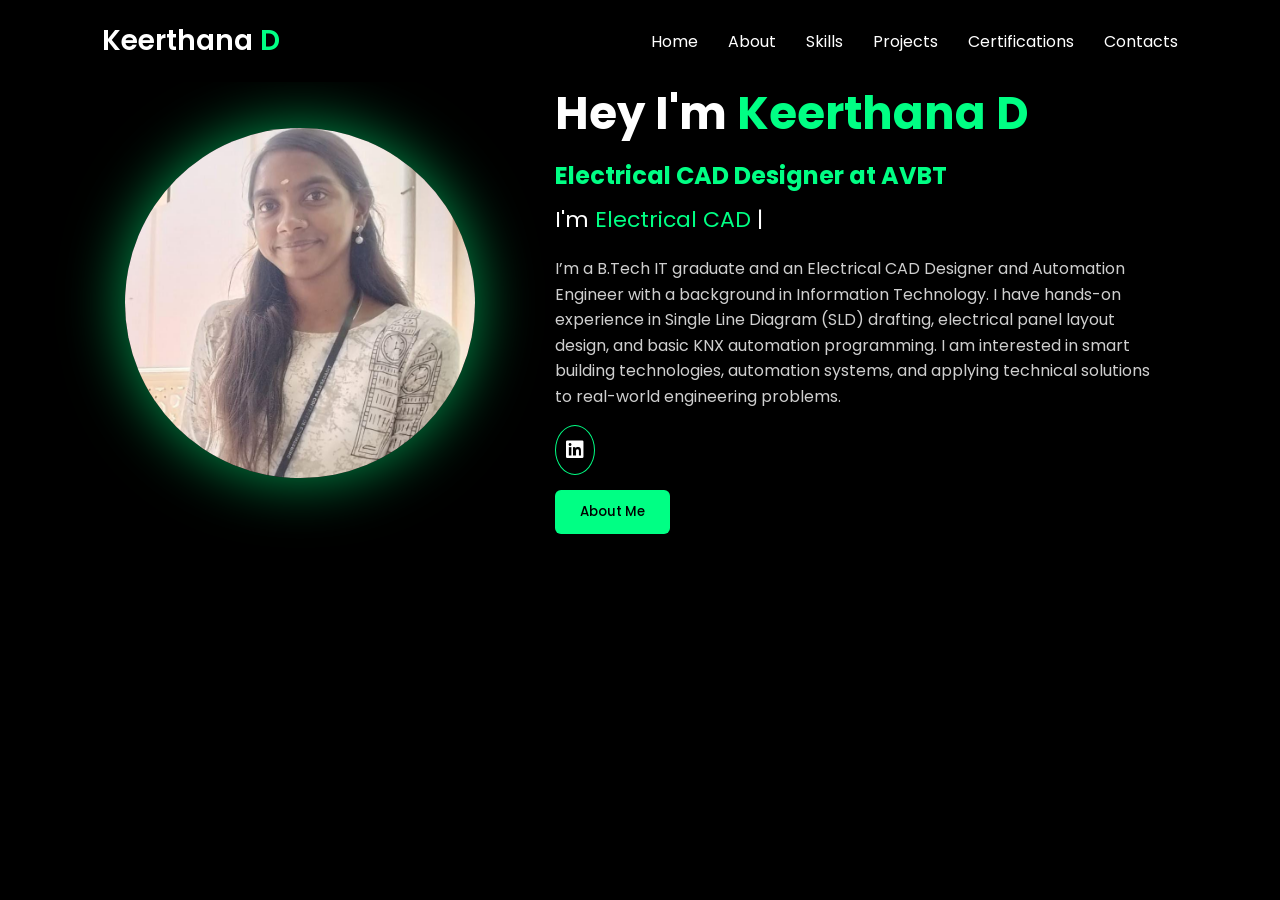
==== index.html @ c5474c13 "Update index.html" ====
<!DOCTYPE html>
<html lang="en">
<head>
  <meta charset="UTF-8" />
  <meta name="viewport" content="width=device-width, initial-scale=1.0" />
  <meta name="theme-color" content="#000000" />
  <title>Keerthana D Portfolio</title>
  <link rel="stylesheet" href="https://cdnjs.cloudflare.com/ajax/libs/font-awesome/6.5.1/css/all.min.css" />
  <link rel="stylesheet" href="https://unpkg.com/aos@next/dist/aos.css" />
  <link rel="stylesheet" href="style.css">
</head>
<body>
  <nav>
    <div class="nav-container">
      <div class="logo" data-aos="zoom-in">Keerthana <span>D</span></div>
      <div class="links">
        <div class="link"><a href="index.html">Home</a></div>
        <div class="link"><a href="about.html">About</a></div>
        <div class="link"><a href="skills.html">Skills</a></div>
        <div class="link"><a href="project.html">Projects</a></div>
        <div class="link"><a href="certifications.html">Certifications</a></div>
        <div class="link"><a href="contact.html">Contacts</a></div>
      </div>
      <i class="fa-solid fa-bars hamburg" onclick="hamburg()"></i>
    </div>
    <div class="dropdown">
      <div class="links">
        <a href="index.html">Home</a>
        <a href="about.html">About Me</a>
        <a href="skills.html">Skills</a>
        <a href="project.html">Projects</a>
        <a href="certifications.html">Certifications</a>
        <a href="contact.html">Contacts</a>
        <i class="fa-solid fa-xmark cancel" onclick="cancel()"></i>
      </div>
    </div>
  </nav>

  <section>
    <div class="main-container">
      <div class="image" data-aos="zoom-out">
        <img src="Keerthana.jpeg" alt="Keerthana D" />
      </div>
      <div class="content">
        <h1 data-aos="fade-left">Hey I'm <span>Keerthana D</span></h1>
        <h2 class="subtitle">Electrical CAD Designer at AVBT</h2>
        <div class="typewriter" data-aos="fade-right">
          I'm <span class="typewriter-text"></span><label>|</label>
        </div>
        <p data-aos="flip-down">
          I’m a B.Tech IT graduate and an Electrical CAD Designer and Automation Engineer 
          with a background in Information Technology. 
          I have hands-on experience in Single Line Diagram (SLD) drafting, 
          electrical panel layout design, and basic KNX automation programming. 
          I am interested in smart building technologies, automation systems, 
          and applying technical solutions to real-world engineering problems.
        </p>
        <div class="social-links">
          <a href="https://www.linkedin.com/in/keerthana-dharmalingam-182550365/"><i class="fa-brands fa-linkedin"></i></a>
        </div>
        <br>
        <div class="btn">
         <button onclick="location.href='about.html'">About Me</button>
 <!-- <button class="secondary" onclick="location.href='assets/Subash_S_QA_Resume.pdf'">Download Resume</button>-->
        </div>
      </div>
    </div>
  </section>

  <script src="https://unpkg.com/aos@next/dist/aos.js"></script>
  <script>
    AOS.init({ offset: 0 });
  </script>
  <script src="sample.js"></script>
</body>
</html>
---- style.css ----
/* Google Font */
@import url('https://fonts.googleapis.com/css2?family=Poppins:wght@300;400;500;600&display=swap');

*{
margin:0;
padding:0;
box-sizing:border-box;
font-family:'Poppins',sans-serif;
}
/* Fix scroll position for fixed navbar */

#skills,
#contact{
scroll-margin-top:120px;
}
html{
scroll-behavior:smooth;
}

body{
background:#000;
color:#fff;
}

/* ================= NAVBAR ================= */

nav{
width:100%;
padding:20px 8%;
position:fixed;
top:0;
left:0;
background:#000;
z-index:1000;
}

.nav-container{
display:flex;
justify-content:space-between;
align-items:center;
}

.logo{
font-size:28px;
font-weight:600;
}

.logo span{
color:#00ff84;
}

.links{
display:flex;
gap:30px;
}

.links a{
text-decoration:none;
color:white;
font-size:16px;
transition:0.3s;
}

.links a:hover{
color:#00ff84;
}

.hamburg{
display:none;
font-size:25px;
cursor:pointer;
}

/* Dropdown mobile */

.dropdown{
display:none;
position:absolute;
top:70px;
left:0;
width:100%;
background:#000;
text-align:center;
padding:20px 0;
}

.dropdown.show{
display:block;
}

.dropdown a{
display:block;
padding:10px;
text-decoration:none;
color:white;
}

/* ================= HOME SECTION ================= */

section{
min-height:100vh;
padding-top:120px;
}

.main-container{
display:flex;
align-items:center;
justify-content:center;
gap:80px;
padding:0 8%;
flex-wrap:wrap;
}

.image img{
width:350px;
height:350px;
border-radius:50%;
object-fit:cover;
box-shadow:0 0 60px rgba(0,255,130,0.6);
}

.content{
max-width:600px;
}

.content h1{
font-size:45px;
margin-bottom:10px;
}

.content span{
color:#00ff84;
}

.subtitle{
color:#00ff84;
margin-bottom:10px;
}

.typewriter{
font-size:22px;
margin-bottom:20px;
}

.content p{
color:#cfcfcf;
line-height:1.6;
margin-bottom:25px;
}

/* Social icons */

.social-links a{
margin-right:15px;
font-size:20px;
color:white;
border:1px solid #00ff84;
padding:10px;
border-radius:50%;
transition:0.3s;
}

.social-links a:hover{
background:#00ff84;
color:black;
}

/* Button */

.btn button{
padding:12px 25px;
border:none;
background:#00ff84;
color:black;
font-weight:500;
border-radius:6px;
cursor:pointer;
transition:0.3s;
}

.btn button:hover{
transform:scale(1.05);
}
/* ================= ABOUT ================= */


.about{
padding:100px 8%;
text-align:center;
display:flex;
flex-direction:column;
align-items:center;
}

.about h2{
font-size:42px;
color:#00ff84;
margin-bottom:40px;
text-shadow:0 0 20px rgba(0,255,132,0.7);

}

.personal-details{
text-align:center;
margin-bottom:40px;
}

.personal-details p{
font-size:18px;
margin:8px 0;
}

.about table{
width:80%;
max-width:900px;
margin:auto;
border-collapse:collapse;
border:1px solid #00ff84;
}

.about th,
.about td{
border:1px solid #00ff84;
padding:15px;
text-align:center;
}

.about th{
color:#00ff84;
font-weight:600;
}

.about tr:hover{
background:#0a0a0a;
}
/* ================= AREA OF INTEREST ================= */

.interest-list{
list-style:none;
padding:0;
max-width:700px;
margin:0 auto 25px auto;
text-align:left;
}

.interest-list li{
font-size:18px;
margin:14px 0;
display:flex;
align-items:flex-start;
gap:12px;
line-height:1.6;
}

.interest-list i{
color:#00ff84;
font-size:18px;
margin-top:3px;
}
/* ================= ACHIEVEMENTS & POSITIONS ================= */

.achievements,
.positions{
margin-top:60px;
text-align:center;
}
/* Section Headings Glow */

.academic-profile h3,
.area-of-interest h3,
.languages h3,
.achievements h3,
.positions h3{
font-size:32px;
color:#00ff84;
margin-bottom:25px;
text-shadow:0 0 20px rgba(0,255,132,0.7);
}

.achievements h3,
.positions h3{
font-size:42px;
color:#00ff84;
margin-bottom:35px;
text-shadow:0 0 18px rgba(0,255,132,0.8);
}

/* list container */
.achievements ul,
.positions ul{
list-style:none;
padding:0;
max-width:750px;
margin:0 auto;
text-align:left;
}

/* list items */
.achievements li,
.positions li{
font-size:19px;
margin:18px 0;
display:flex;
align-items:flex-start;
gap:14px;
line-height:1.6;
}

/* green tick */
.achievements li::before,
.positions li::before{
content:"✔";
color:#00ff84;
font-size:20px;
margin-top:3px;
}
/* ================= LANGUAGE TABLE ================= */

.language-table{
width:70%;
max-width:700px;
margin:auto;
border-collapse:collapse;
border:1px solid #00ff84;
}

.language-table th,
.language-table td{
border:1px solid #00ff84;
padding:14px;
text-align:center;
}

/* ================= BUTTONS ================= */

.btn-view-projects,
.btn-view-skills,
.btn-view-back1{
background:#00ff84;
color:#000;
border:none;
padding:12px 28px;
font-size:16px;
font-weight:600;
border-radius:6px;
cursor:pointer;
margin:10px;
transition:0.3s;
}

.btn-view-projects:hover,
.btn-view-skills:hover,
.btn-view-back1:hover{
background:#00cc6a;
box-shadow:0 0 15px rgba(0,255,132,0.7);
transform:translateY(-2px);
}
.about-buttons{
margin-top:30px;
display:flex;
justify-content:center;
gap:20px;
flex-wrap:wrap;
}
/* ================= SKILLS ================= */


.skills-container{
padding:80px 8%;
}


/* ================= SKILL CATEGORY TITLES ================= */

.skills-title{
font-size:32px;
color:#00ff84;
text-align:center;
margin:50px 0 25px;
letter-spacing:1px;

/* softer glow */
text-shadow:
0 0 4px rgba(0,255,132,0.6),
0 0 8px rgba(0,255,132,0.4);
}

.skills-container h2{
text-align:center;
font-size:42px;
color:#00ff84;
margin-bottom:50px;
text-shadow:0 0 20px rgba(0,255,132,0.7);
}

.skills-grid{
display:grid;
grid-template-columns:repeat(auto-fit,minmax(260px,1fr));
gap:30px;
}

.skill-card{
background:#0b0b0b;
padding:25px;
border-radius:12px;
border:1px solid #1a1a1a;
transition:0.4s;
}

.skill-card:hover{
border-color:#00ff84;
box-shadow:0 0 20px rgba(0,255,132,0.5);
transform:translateY(-8px);
}

.skill-card h4{
color:#00ff84;
margin-bottom:10px;
font-size:20px;
}

.skill-meta span{
display:block;
font-size:13px;
color:#bbb;
margin-top:5px;
}


/* ================= SKILLS PAGE BUTTONS ================= */


.skills-buttons{
display:flex;
justify-content:center;
align-items:center;
gap:25px;
margin-top:40px;
flex-wrap:wrap;
}

.skills-btn{
background:#00ff84;
color:#000;
border:none;
padding:12px 28px;
font-size:16px;
font-weight:600;
border-radius:6px;
cursor:pointer;
text-decoration:none;
transition:0.3s;
}

.skills-btn:hover{
background:#00cc6a;
box-shadow:0 0 15px rgba(0,255,132,0.7);
transform:translateY(-2px);
}

/* ================= PROJECTS ================= */
section{
min-height:0;
padding-top:80px;
}

.projects-container{
padding:10px 8%;
text-align:center;
margin-bottom:10px;  /* reduce section spacing */
}

/* Section Titles */
.projects-container h2{
    font-size:48px;
    color:#00ff84;
    margin-bottom:15px;   /* reduced from 30px */
    letter-spacing:1px;
    text-shadow:0 0 15px #00ff84,
                0 0 30px rgba(0,255,132,0.5);
}
/* Grid Layout */
.project-cards-wrapper{
    display:grid;
    grid-template-columns:repeat(auto-fit,minmax(320px,1fr));
       /* changed from 5px to balanced spacing */
    align-items:stretch;
}

/* Project Card */
.project-card{
    background:#0b0b0b;
    padding:35px;
    border-radius:16px;

    border:2px solid #00ff84;
    
    box-shadow:
        0 0 10px rgba(0,255,132,0.3),
        0 0 25px rgba(0,255,132,0.2);

    transition:all 0.4s ease;
}

/* Hover Effect */
.project-card:hover{
    transform:translateY(-10px) scale(1.02);

    box-shadow:
        0 0 20px rgba(0,255,132,0.6),
        0 0 40px rgba(0,255,132,0.4),
        0 0 60px rgba(0,255,132,0.3);
}

/* Title */
.project-card h3{
    color:#00ff84;
    font-size:22px;
    margin-bottom:18px;
}

/* Paragraph */
.project-card p{
    color:#dcdcdc;
    line-height:1.7;
    font-size:15px;
}

/* Highlight text */
.project-card strong{
    color:#00ff84;
}

/* Divider */
.project-card hr{
    border:none;
    height:1px;
    margin:18px 0;
    background:linear-gradient(
        to right,
        transparent,
        #00ff84,
        transparent
    );
}

/* ================= QUICK NAV ================= */
.quick-nav{
display:flex;
justify-content:center;
align-items:center;
gap:15px;
margin:15px auto;   /* reduced from 30px */
width:100%;
text-align:center;
}

.quick-btn{
background:#00ff84;
color:#000;
border:none;
padding:12px 28px;
font-size:16px;
font-weight:600;
border-radius:6px;
cursor:pointer;
text-decoration:none;
transition:0.3s;
}

.quick-btn:hover{
background:#00cc6a;
box-shadow:0 0 15px rgba(0,255,132,0.7);
transform:translateY(-2px);
}
/* ================= CERTIFICATIONS ================= */

.certifications{
padding:80px 8%;
text-align:center;
}

/* Main Title */
.certifications h2{
font-size:42px;
color:#00ff84;
margin-bottom:25px;
text-shadow:0 0 20px rgba(0,255,132,0.7);
}

/* LinkedIn Button */
.linkedin-link{
margin-bottom:40px;
}

.linkedin-link a{
display:inline-block;
padding:12px 25px;
border:2px solid #00ff84;
color:#00ff84;
border-radius:8px;
text-decoration:none;
font-weight:500;
transition:0.3s;
}

.linkedin-link a:hover{
background:#00ff84;
color:black;
box-shadow:0 0 20px #00ff84;
}

/* Category Title */
/* Category Title Glow */

.cert-category{
text-align:center;
font-size:28px;
font-weight:600;
margin:50px 0 25px;

color:#00ff84;

/* Softer Glow */
text-shadow:
0 0 5px rgba(0,255,132,0.6),
0 0 10px rgba(0,255,132,0.4);
}

/* Grid Layout */
.cert-grid{
display:grid;
grid-template-columns:repeat(auto-fit,minmax(260px,1fr));
gap:30px;
margin-bottom:40px;
}

/* Card */
.cert-card{
background:#0b0b0b;
padding:30px;
border-radius:12px;
border:1px solid #1a1a1a;
transition:0.4s;
min-height:170px;
display:flex;
flex-direction:column;
justify-content:space-between;
}

/* Card Hover */
.cert-card:hover{
border-color:#00ff84;
box-shadow:0 0 25px rgba(0,255,132,0.7);
transform:translateY(-8px);
}

/* Title */
.cert-card h4{
color:#00ff84;
margin-bottom:10px;
font-size:18px;
}

/* Description */
.cert-card p{
color:#ccc;
margin-bottom:10px;
}

/* Date */
.cert-card span{
color:white;
font-size:14px;
}

/* Navigation Buttons */

.cert-nav-buttons{
display:flex;
justify-content:space-between;
margin-top:60px;
gap:20px;
}

.cert-nav-buttons button{
flex:1;
padding:15px;
border:2px solid #00ff84;
background:transparent;
color:#00ff84;
font-size:16px;
border-radius:10px;
cursor:pointer;
transition:0.3s;
}

.cert-nav-buttons button:hover{
background:#00ff84;
color:black;
box-shadow:0 0 20px #00ff84;
}
/* ================= CONTACT ================= */

.contact{
padding:80px 8%;
text-align:center;
}

.contact h2{
font-size:40px;
color:#00ff84;
margin-bottom:60px;
text-shadow:0 0 12px rgba(0,255,132,0.6);
}

/* Grid */

.contact-grid{
display:grid;
grid-template-columns:repeat(auto-fit,minmax(260px,1fr));
gap:40px;
max-width:900px;
margin:auto;
}

/* Contact Card */

.contact-card{
background:#0b0b0b;
padding:40px;
border-radius:12px;
border:1px solid #1a1a1a;
transition:0.4s;
}

/* Hover Glow */

.contact-card:hover{
border-color:#00ff84;
box-shadow:0 0 25px rgba(0,255,132,0.7);
transform:translateY(-8px);
}

/* Icon */

.contact-card i{
font-size:45px;
color:#00ff84;
margin-bottom:20px;
}

/* Title */

.contact-card h3{
color:#00ff84;
margin-bottom:10px;
}

/* Link */

.contact-card a{
text-decoration:none;
color:white;
font-size:15px;
}

/* Hover Link */

.contact-card a:hover{
color:#00ff84;
}

/* ================= FOOTER ================= */

footer{
margin-top:40px;
background:#000;
border-top:1px solid #222;
}

/* ================= RESPONSIVE ================= */

@media(max-width:900px){

.links{
display:none;
}

.hamburg{
display:block;
}

.main-container{
flex-direction:column;
text-align:center;
}

.image img{
width:250px;
height:250px;
}

.content h1{
font-size:32px;
}

}
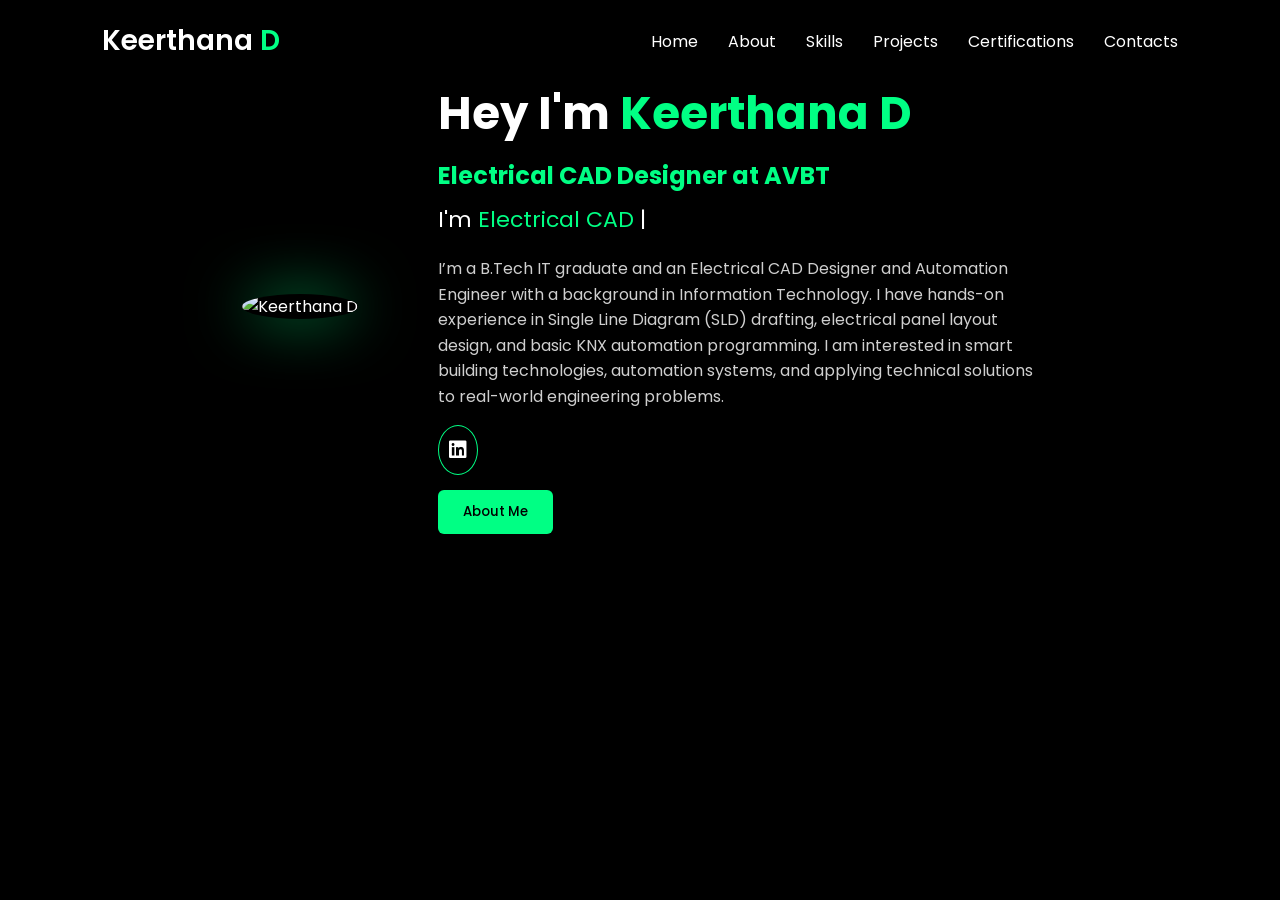
==== commit fd483a4a: "Update index.html" ====
--- a/index.html
+++ b/index.html
@@ -40,7 +40,7 @@
   <section>
     <div class="main-container">
       <div class="image" data-aos="zoom-out">
-        <img src="Keerthana.jpeg" alt="Keerthana D" />
+        <img src="images/Keerthana.jpeg" alt="Keerthana D" />
       </div>
       <div class="content">
         <h1 data-aos="fade-left">Hey I'm <span>Keerthana D</span></h1>
@@ -75,6 +75,3 @@
   <script src="sample.js"></script>
 </body>
 </html>
-
-
-
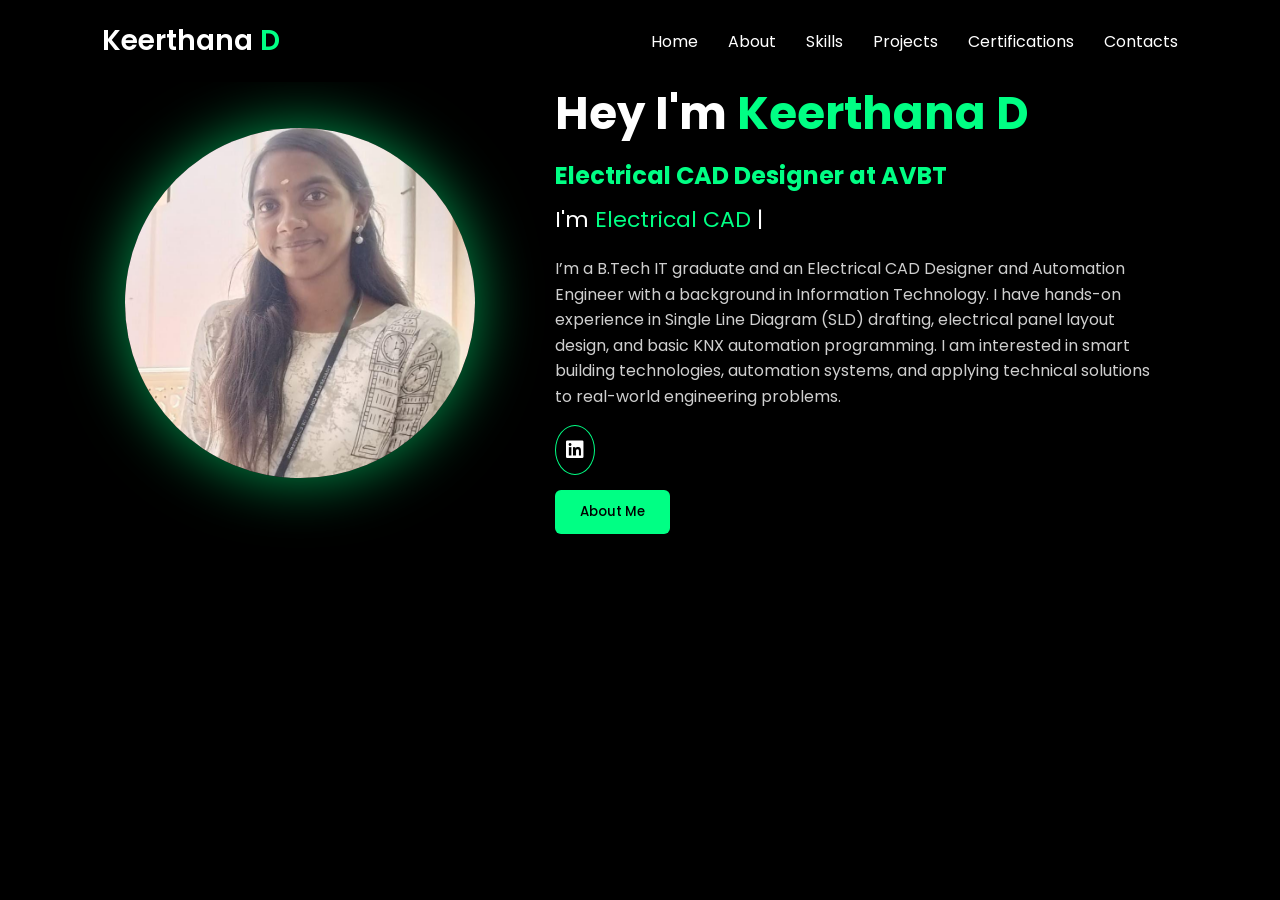
==== commit 715d81ef: "Update index.html" ====
--- a/index.html
+++ b/index.html
@@ -40,7 +40,7 @@
   <section>
     <div class="main-container">
       <div class="image" data-aos="zoom-out">
-        <img src="images/Keerthana.jpeg" alt="Keerthana D" />
+        <img src="Keerthana.jpeg" alt="Keerthana D" />
       </div>
       <div class="content">
         <h1 data-aos="fade-left">Hey I'm <span>Keerthana D</span></h1>
@@ -75,3 +75,4 @@
   <script src="sample.js"></script>
 </body>
 </html>
+
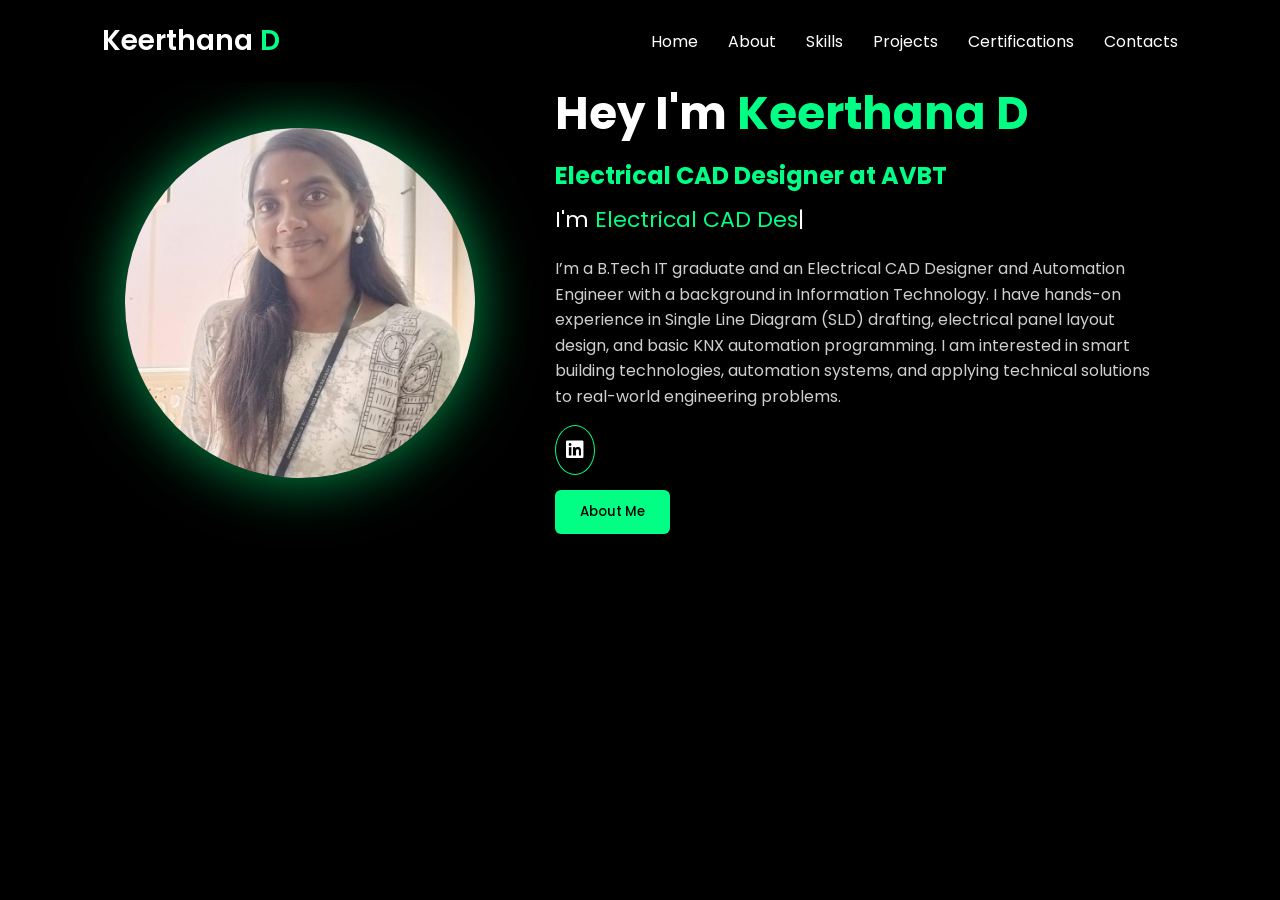
==== commit 6f5ce023: "Update index.html" ====
--- a/index.html
+++ b/index.html
@@ -76,3 +76,4 @@
 </body>
 </html>
 
+
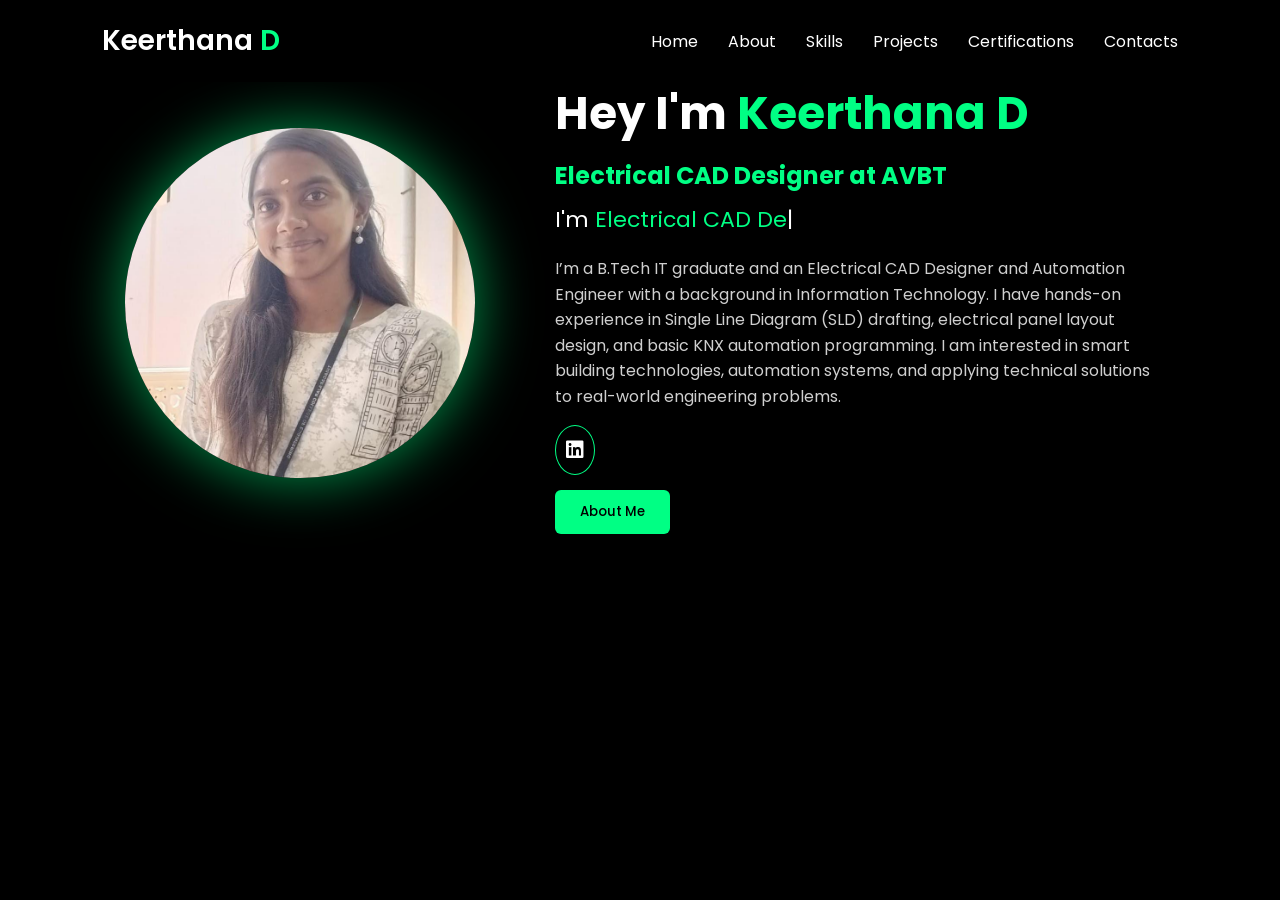
==== commit db60e7a3: "Update index.html" ====
--- a/index.html
+++ b/index.html
@@ -75,5 +75,3 @@
   <script src="sample.js"></script>
 </body>
 </html>
-
-
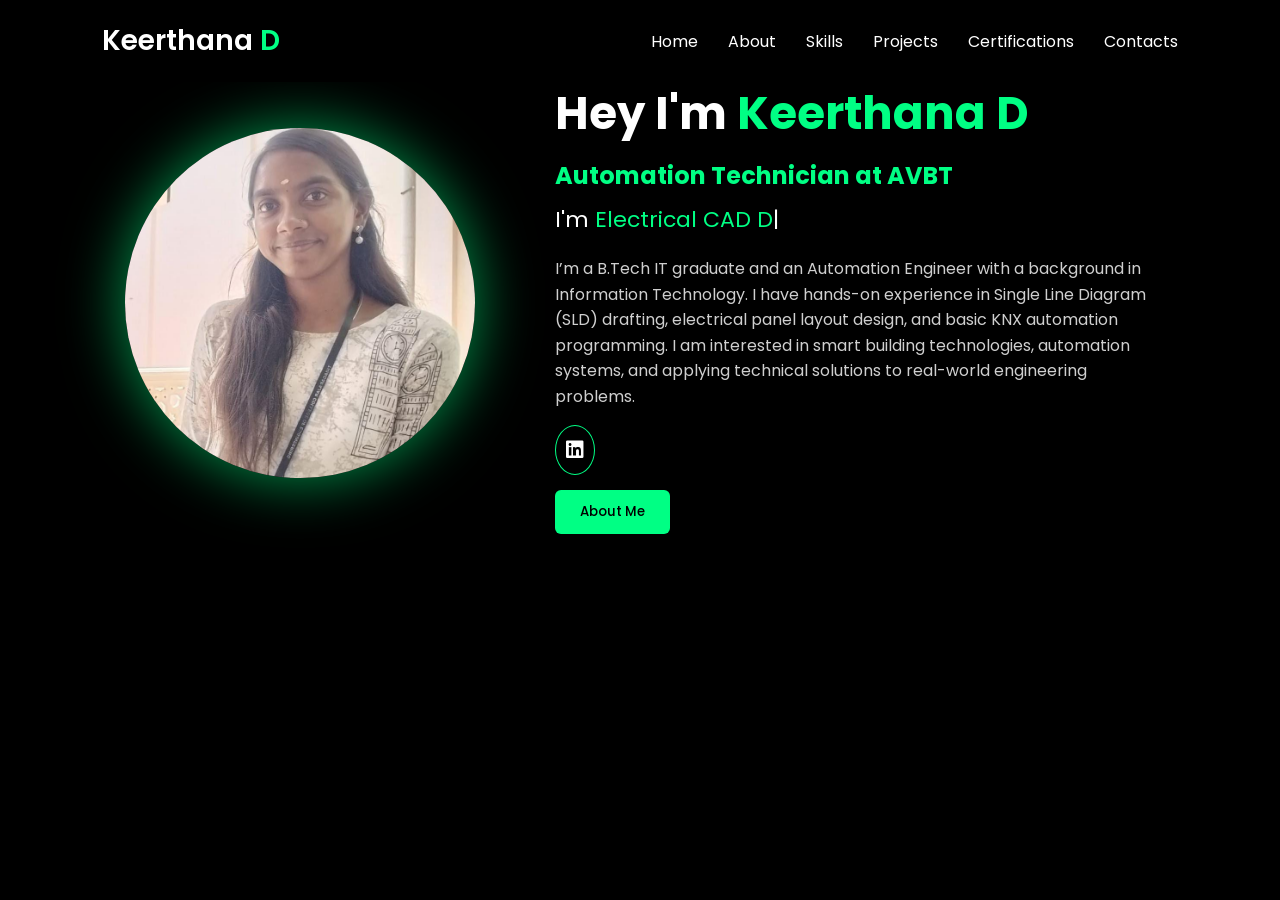
==== commit 56741246: "Update index.html" ====
--- a/index.html
+++ b/index.html
@@ -44,12 +44,12 @@
       </div>
       <div class="content">
         <h1 data-aos="fade-left">Hey I'm <span>Keerthana D</span></h1>
-        <h2 class="subtitle">Electrical CAD Designer at AVBT</h2>
+        <h2 class="subtitle">Automation Technician at AVBT</h2>
         <div class="typewriter" data-aos="fade-right">
           I'm <span class="typewriter-text"></span><label>|</label>
         </div>
         <p data-aos="flip-down">
-          I’m a B.Tech IT graduate and an Electrical CAD Designer and Automation Engineer 
+          I’m a B.Tech IT graduate and an Automation Engineer 
           with a background in Information Technology. 
           I have hands-on experience in Single Line Diagram (SLD) drafting, 
           electrical panel layout design, and basic KNX automation programming. 
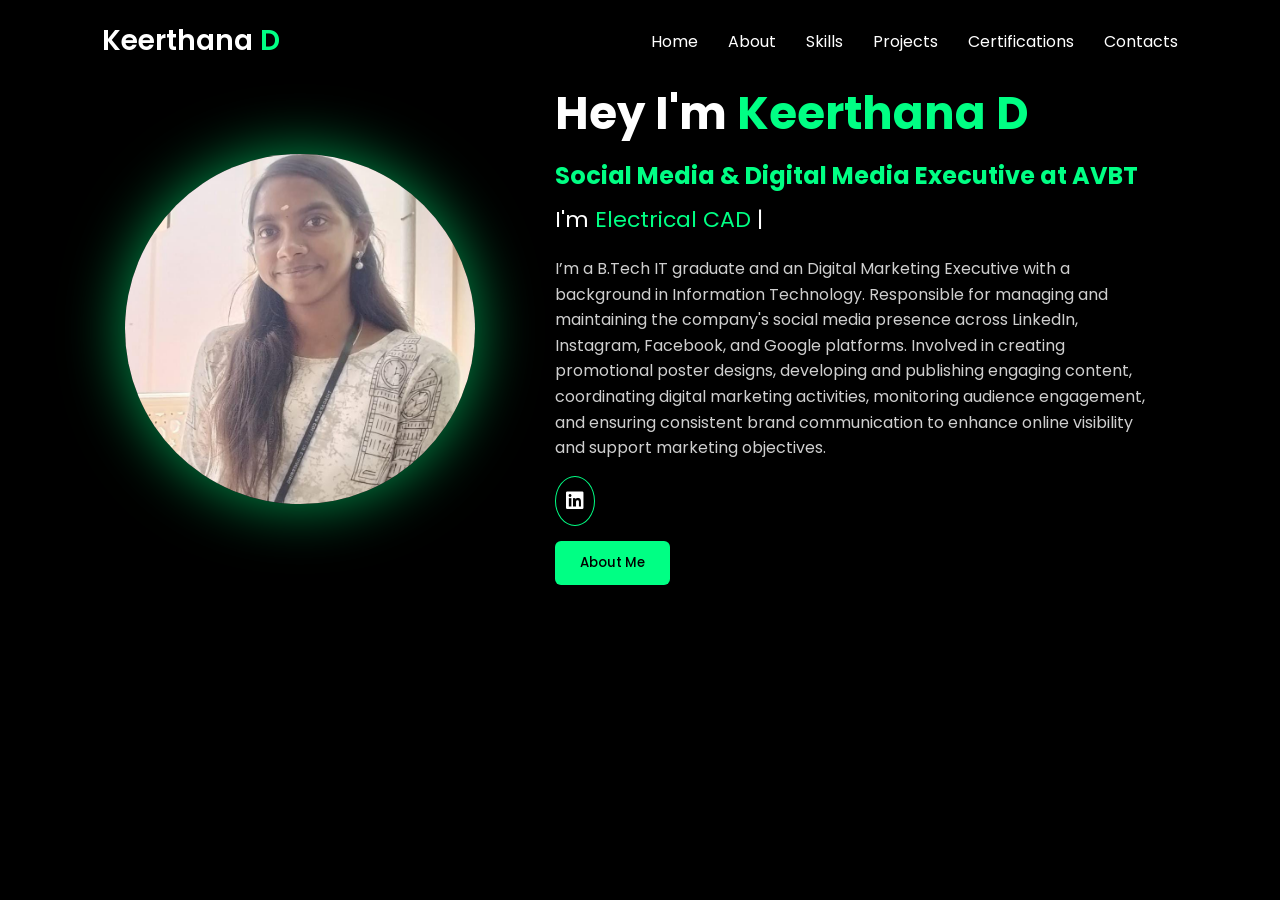
==== commit 15cd92d2: "Update index.html" ====
--- a/index.html
+++ b/index.html
@@ -44,17 +44,17 @@
       </div>
       <div class="content">
         <h1 data-aos="fade-left">Hey I'm <span>Keerthana D</span></h1>
-        <h2 class="subtitle">Automation Technician at AVBT</h2>
+        <h2 class="subtitle">Social Media & Digital Media Executive at AVBT</h2>
         <div class="typewriter" data-aos="fade-right">
           I'm <span class="typewriter-text"></span><label>|</label>
         </div>
         <p data-aos="flip-down">
-          I’m a B.Tech IT graduate and an Automation Engineer 
+          I’m a B.Tech IT graduate and an Digital Marketing Executive 
           with a background in Information Technology. 
-          I have hands-on experience in Single Line Diagram (SLD) drafting, 
-          electrical panel layout design, and basic KNX automation programming. 
-          I am interested in smart building technologies, automation systems, 
-          and applying technical solutions to real-world engineering problems.
+          Responsible for managing and maintaining the company's social media presence across LinkedIn, Instagram, Facebook, and 
+          Google platforms. Involved in creating promotional poster designs, developing and publishing engaging content, 
+          coordinating digital marketing activities, monitoring audience engagement, and ensuring consistent brand communication 
+          to enhance online visibility and support marketing objectives.
         </p>
         <div class="social-links">
           <a href="https://www.linkedin.com/in/keerthana-dharmalingam-182550365/"><i class="fa-brands fa-linkedin"></i></a>
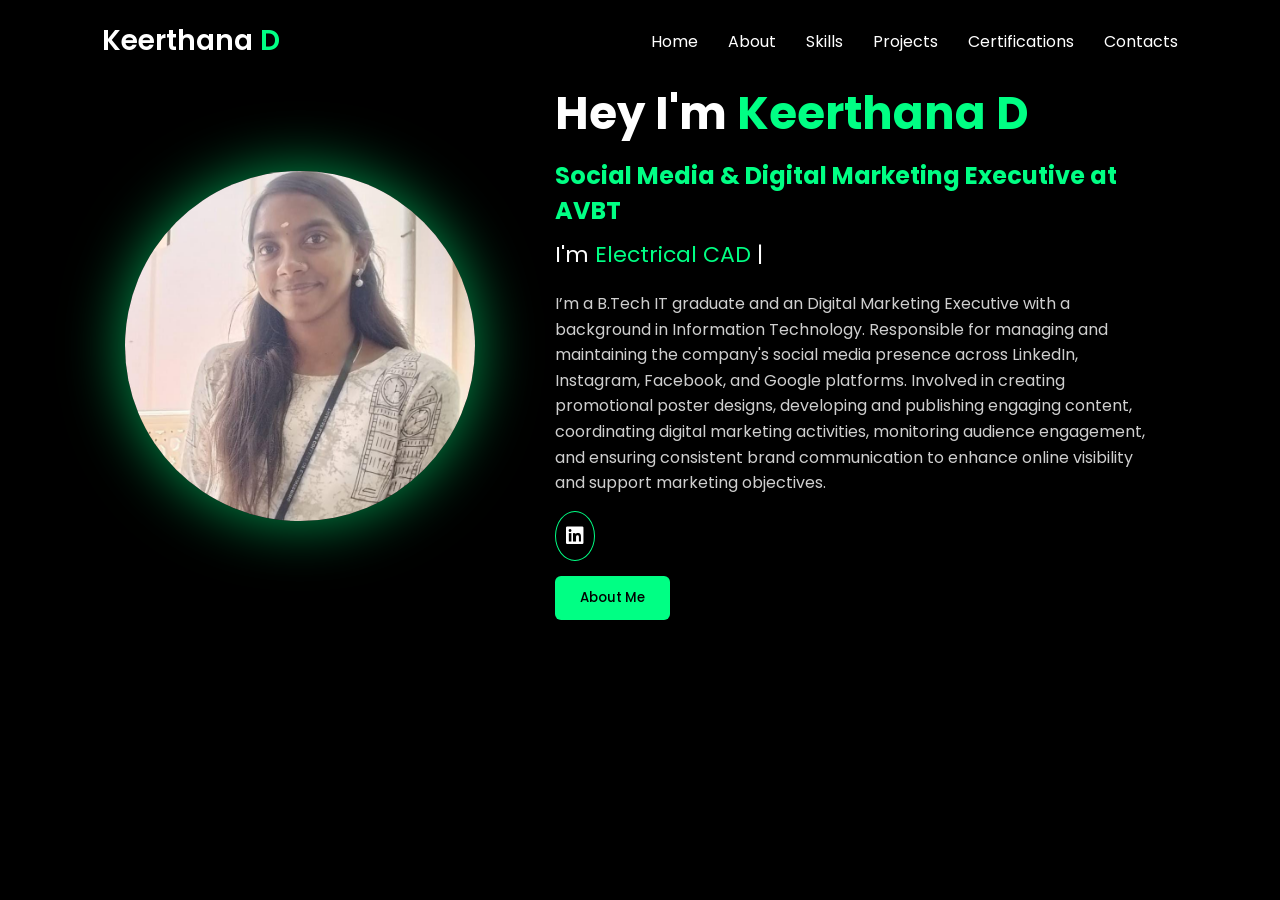
==== commit ec80651f: "Update index.html" ====
--- a/index.html
+++ b/index.html
@@ -44,7 +44,7 @@
       </div>
       <div class="content">
         <h1 data-aos="fade-left">Hey I'm <span>Keerthana D</span></h1>
-        <h2 class="subtitle">Social Media & Digital Media Executive at AVBT</h2>
+        <h2 class="subtitle">Social Media & Digital Marketing Executive at AVBT</h2>
         <div class="typewriter" data-aos="fade-right">
           I'm <span class="typewriter-text"></span><label>|</label>
         </div>
